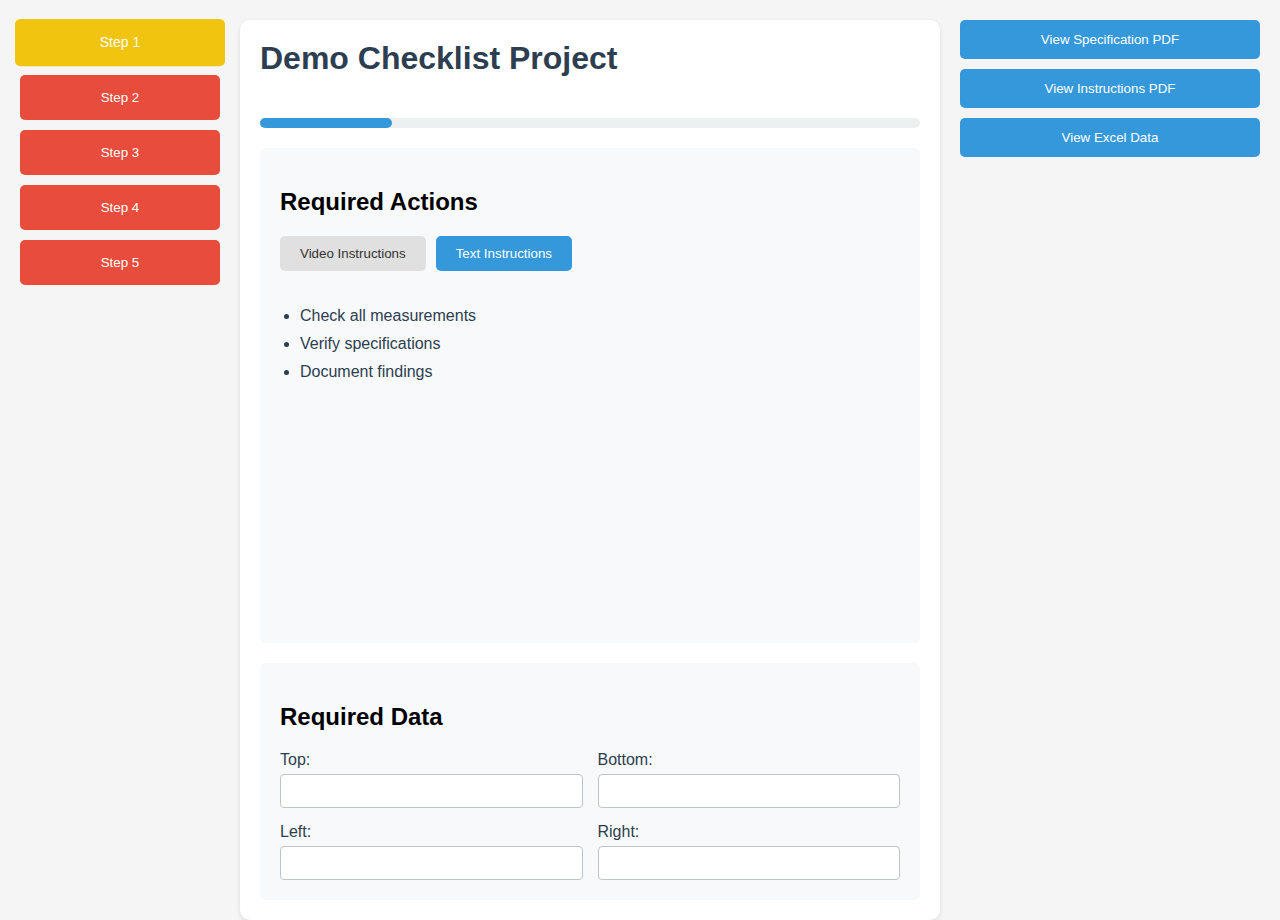
==== index.html @ e9ddf09e "Add files via upload" ====
<!DOCTYPE html>
<html lang="en">
<head>
    <meta charset="UTF-8">
    <meta name="viewport" content="width=device-width, initial-scale=1.0">
    <title>Demo Checklist Project</title>
    <link rel="stylesheet" href="styles.css">
</head>
<body>
    <div class="container">
        <!-- Left Column - Steps -->
        <div class="steps-column">
            <button class="step-btn current">Step 1</button>
            <button class="step-btn">Step 2</button>
            <button class="step-btn">Step 3</button>
            <button class="step-btn">Step 4</button>
            <button class="step-btn">Step 5</button>
        </div>

        <!-- Middle Column - Main Content -->
        <div class="main-content">
            <h1>Demo Checklist Project</h1>
            
            <!-- Progress Bar -->
            <div class="progress-container">
                <div class="progress-bar" id="progressBar"></div>
            </div>

            <!-- Action Window -->
            <div class="action-window">
                <div class="required-actions">
                    <h2>Required Actions</h2>
                    <div class="tabs">
                        <button class="tab-btn" data-tab="video">Video Instructions</button>
                        <button class="tab-btn active" data-tab="text">Text Instructions</button>
                    </div>
                    <div class="tab-content">
                        <div id="video" class="tab-pane">
                            <div class="video-player">
                                <video controls width="100%">
                                    <source src="sample.mp4" type="video/mp4">
                                    Your browser does not support the video tag.
                                </video>
                            </div>
                        </div>
                        <div id="text" class="tab-pane active">
                            <ul>
                                <li>Check all measurements</li>
                                <li>Verify specifications</li>
                                <li>Document findings</li>
                            </ul>
                        </div>
                    </div>
                </div>
                <div class="data-input">
                    <h2>Required Data</h2>
                    <div class="input-grid">
                        <div class="input-group">
                            <label for="top">Top:</label>
                            <input type="text" id="top" name="top">
                        </div>
                        <div class="input-group">
                            <label for="bottom">Bottom:</label>
                            <input type="text" id="bottom" name="bottom">
                        </div>
                        <div class="input-group">
                            <label for="left">Left:</label>
                            <input type="text" id="left" name="left">
                        </div>
                        <div class="input-group">
                            <label for="right">Right:</label>
                            <input type="text" id="right" name="right">
                        </div>
                    </div>
                </div>
            </div>
        </div>

        <!-- Right Column - Document Viewers -->
        <div class="doc-viewers">
            <button class="viewer-btn" onclick="openPDF('document1.pdf')">View Specification PDF</button>
            <button class="viewer-btn" onclick="openPDF('document2.pdf')">View Instructions PDF</button>
            <button class="viewer-btn" onclick="toggleExcelViewer()">View Excel Data</button>
            <div id="excelViewer" class="excel-viewer">
                <div class="excel-data">
                    <div id="sheet1" class="sheet">
                        <table>
                            <thead>
                                <tr>
                                    <th>Date</th>
                                    <th>Top</th>
                                    <th>Bottom</th>
                                    <th>Left</th>
                                    <th>Right</th>
                                </tr>
                            </thead>
                            <tbody>
                                <tr>
                                    <td>February 23, 2025</td>
                                    <td>10.52 mm</td>
                                    <td>10.48 mm</td>
                                    <td>15.02 mm</td>
                                    <td>15.01 mm</td>
                                </tr>
                            </tbody>
                        </table>
                    </div>
                    <div id="sheet2" class="sheet">
                        <table>
                            <thead>
                                <tr>
                                    <th>Date</th>
                                    <th>Top</th>
                                    <th>Bottom</th>
                                    <th>Left</th>
                                    <th>Right</th>
                                </tr>
                            </thead>
                            <tbody>
                                <tr>
                                    <td>February 23, 2025</td>
                                    <td>10.55 mm</td>
                                    <td>10.49 mm</td>
                                    <td>15.03 mm</td>
                                    <td>15.02 mm</td>
                                </tr>
                            </tbody>
                        </table>
                    </div>
                    <div id="sheet3" class="sheet">
                        <table>
                            <thead>
                                <tr>
                                    <th>Date</th>
                                    <th>Top</th>
                                    <th>Bottom</th>
                                    <th>Left</th>
                                    <th>Right</th>
                                </tr>
                            </thead>
                            <tbody>
                                <tr>
                                    <td>February 23, 2025</td>
                                    <td>10.51 mm</td>
                                    <td>10.50 mm</td>
                                    <td>15.01 mm</td>
                                    <td>15.00 mm</td>
                                </tr>
                            </tbody>
                        </table>
                    </div>
                    <div id="sheet4" class="sheet">
                        <table>
                            <thead>
                                <tr>
                                    <th>Date</th>
                                    <th>Top</th>
                                    <th>Bottom</th>
                                    <th>Left</th>
                                    <th>Right</th>
                                </tr>
                            </thead>
                            <tbody>
                                <tr>
                                    <td>February 23, 2025</td>
                                    <td>10.53 mm</td>
                                    <td>10.47 mm</td>
                                    <td>15.04 mm</td>
                                    <td>15.02 mm</td>
                                </tr>
                            </tbody>
                        </table>
                    </div>
                    <div id="sheet5" class="sheet">
                        <table>
                            <thead>
                                <tr>
                                    <th>Date</th>
                                    <th>Top</th>
                                    <th>Bottom</th>
                                    <th>Left</th>
                                    <th>Right</th>
                                </tr>
                            </thead>
                            <tbody>
                                <tr>
                                    <td>February 23, 2025</td>
                                    <td>10.54 mm</td>
                                    <td>10.46 mm</td>
                                    <td>15.05 mm</td>
                                    <td>15.03 mm</td>
                                </tr>
                            </tbody>
                        </table>
                    </div>
                </div>
            </div>
        </div>
    </div>
    <script src="script.js"></script>
</body>
</html>
---- styles.css ----
body {
    font-family: 'Segoe UI', Tahoma, Geneva, Verdana, sans-serif;
    margin: 0;
    padding: 0;
    background-color: #f5f5f5;
    height: 100vh;
    overflow: hidden;
}

.container {
    display: grid;
    grid-template-columns: 200px 1fr 300px;
    gap: 20px;
    height: 100vh;
    padding: 20px;
    box-sizing: border-box;
}

/* Steps Column */
.steps-column {
    display: flex;
    flex-direction: column;
    gap: 10px;
}

.step-btn {
    padding: 15px;
    border: none;
    border-radius: 5px;
    background-color: #e74c3c;
    color: white;
    cursor: pointer;
    transition: all 0.3s ease;
}

.step-btn:hover {
    opacity: 0.9;
}

.step-btn.completed {
    background-color: #2ecc71;
}

.step-btn.current {
    background-color: #f1c40f;
    transform: scale(1.05);
}

/* Main Content */
.main-content {
    background: white;
    padding: 20px;
    border-radius: 10px;
    box-shadow: 0 2px 5px rgba(0,0,0,0.1);
    display: flex;
    flex-direction: column;
    height: calc(100vh - 40px);
    overflow: hidden;
}

h1 {
    margin-top: 0;
    color: #2c3e50;
}

/* Progress Bar */
.progress-container {
    background-color: #ecf0f1;
    border-radius: 5px;
    margin: 20px 0;
    height: 10px;
}

.progress-bar {
    height: 100%;
    background-color: #3498db;
    border-radius: 5px;
    transition: width 0.3s ease;
}

/* Action Window */
.action-window {
    display: grid;
    grid-template-rows: 1fr auto;
    gap: 20px;
    overflow: hidden;
    flex: 1;
}

.required-actions {
    background-color: #f8f9fa;
    padding: 20px;
    border-radius: 5px;
    overflow: hidden;
    display: flex;
    flex-direction: column;
}

/* Tabs */
.tabs {
    display: flex;
    gap: 10px;
    margin-bottom: 20px;
}

.tab-btn {
    padding: 10px 20px;
    border: none;
    border-radius: 5px;
    background-color: #e0e0e0;
    color: #333;
    cursor: pointer;
    transition: all 0.3s ease;
}

.tab-btn.active {
    background-color: #3498db;
    color: white;
}

.tab-content {
    flex: 1;
    overflow: hidden;
}

.tab-pane {
    display: none;
    height: 100%;
}

.tab-pane.active {
    display: block;
}

/* Video Player */
.video-player {
    height: 100%;
    display: flex;
    align-items: center;
    justify-content: center;
    background: #000;
    border-radius: 5px;
    overflow: hidden;
}

.video-player video {
    max-height: 100%;
    width: 100%;
}

/* Text Instructions */
.required-actions ul {
    padding-left: 20px;
}

.required-actions li {
    margin: 10px 0;
    color: #2c3e50;
}

/* Data Input */
.data-input {
    background-color: #f8f9fa;
    padding: 20px;
    border-radius: 5px;
}

.input-grid {
    display: grid;
    grid-template-columns: repeat(2, 1fr);
    gap: 15px;
}

.input-group {
    display: flex;
    flex-direction: column;
    gap: 5px;
}

label {
    font-weight: 500;
    color: #2c3e50;
}

input {
    padding: 8px;
    border: 1px solid #bdc3c7;
    border-radius: 4px;
    font-size: 14px;
}

input:focus {
    outline: none;
    border-color: #3498db;
}

/* Document Viewers */
.doc-viewers {
    display: flex;
    flex-direction: column;
    gap: 10px;
    height: calc(100vh - 40px);
    overflow: hidden;
}

.viewer-btn {
    padding: 12px;
    background-color: #3498db;
    color: white;
    border: none;
    border-radius: 5px;
    cursor: pointer;
    transition: background-color 0.3s ease;
}

.viewer-btn:hover {
    background-color: #2980b9;
}

/* Excel Viewer */
.excel-viewer {
    display: none;
    background: white;
    border-radius: 5px;
    box-shadow: 0 2px 5px rgba(0,0,0,0.1);
    overflow: auto;
    padding: 15px;
    flex: 1;
}

.excel-data {
    width: 100%;
}

.sheet {
    display: none;
    width: 100%;
    margin-bottom: 15px;
}

.sheet.active {
    display: block;
}

/* Table Styles */
table {
    width: 100%;
    border-collapse: collapse;
    margin-top: 10px;
    font-size: 14px;
    background: white;
}

th, td {
    border: 1px solid #ddd;
    padding: 8px 12px;
    text-align: left;
}

th {
    background-color: #f5f5f5;
    font-weight: 600;
    color: #333;
    position: sticky;
    top: 0;
}

tbody tr:nth-child(even) {
    background-color: #f9f9f9;
}

tbody tr:hover {
    background-color: #f0f0f0;
}

/* Responsive adjustments */
@media (max-width: 1200px) {
    .container {
        grid-template-columns: 150px 1fr 250px;
    }
}

@media (max-width: 992px) {
    .container {
        grid-template-columns: 120px 1fr 200px;
    }
}
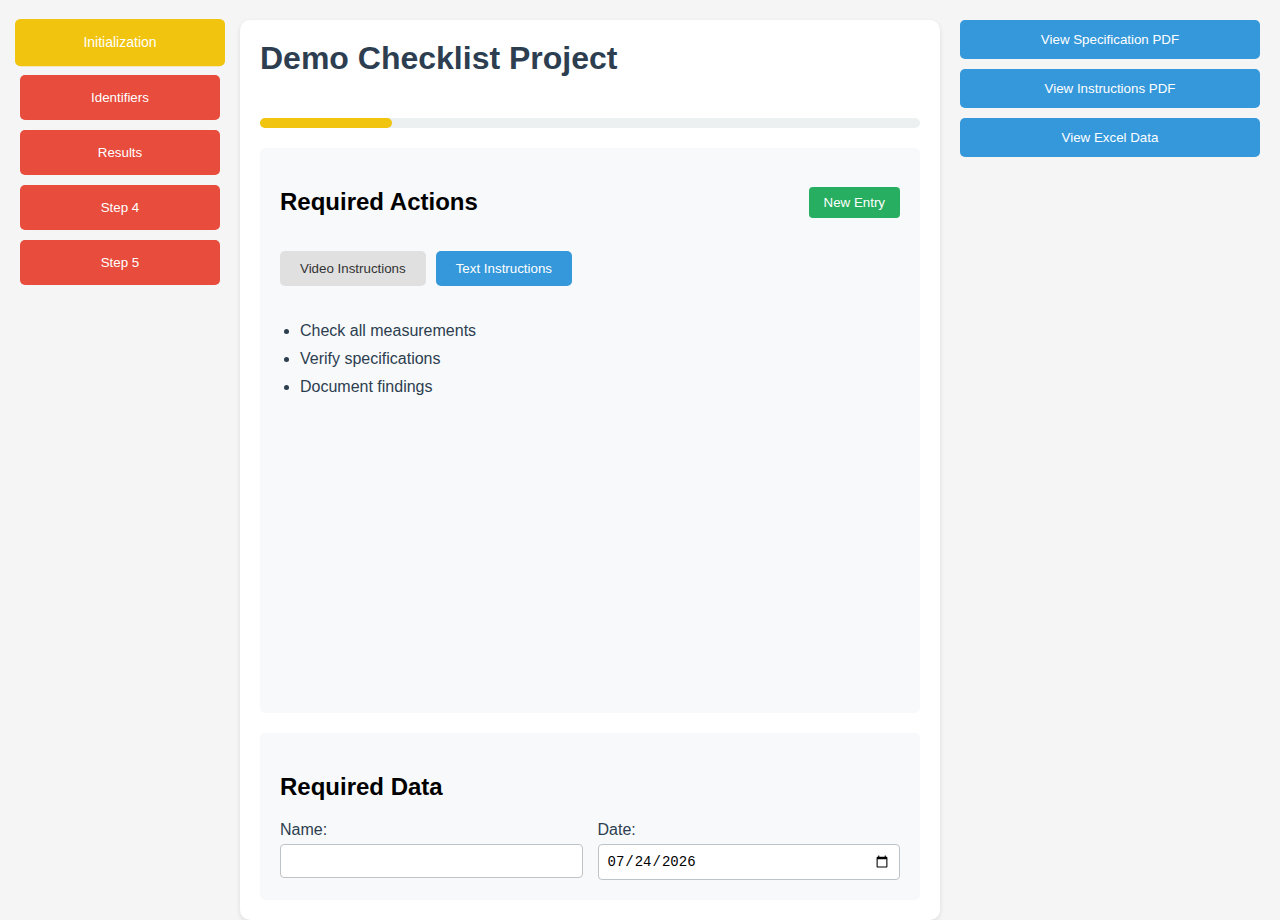
==== commit d7390225: "Add files via upload" ====
--- a/index.html
+++ b/index.html
@@ -10,9 +10,9 @@
     <div class="container">
         <!-- Left Column - Steps -->
         <div class="steps-column">
-            <button class="step-btn current">Step 1</button>
-            <button class="step-btn">Step 2</button>
-            <button class="step-btn">Step 3</button>
+            <button class="step-btn current">Initialization</button>
+            <button class="step-btn">Identifiers</button>
+            <button class="step-btn">Results</button>
             <button class="step-btn">Step 4</button>
             <button class="step-btn">Step 5</button>
         </div>
@@ -29,7 +29,10 @@
             <!-- Action Window -->
             <div class="action-window">
                 <div class="required-actions">
-                    <h2>Required Actions</h2>
+                    <div class="actions-header">
+                        <h2>Required Actions</h2>
+                        <button id="newEntryBtn" class="new-entry-btn">New Entry</button>
+                    </div>
                     <div class="tabs">
                         <button class="tab-btn" data-tab="video">Video Instructions</button>
                         <button class="tab-btn active" data-tab="text">Text Instructions</button>
@@ -54,22 +57,100 @@
                 </div>
                 <div class="data-input">
                     <h2>Required Data</h2>
-                    <div class="input-grid">
-                        <div class="input-group">
-                            <label for="top">Top:</label>
-                            <input type="text" id="top" name="top">
-                        </div>
-                        <div class="input-group">
-                            <label for="bottom">Bottom:</label>
-                            <input type="text" id="bottom" name="bottom">
-                        </div>
-                        <div class="input-group">
-                            <label for="left">Left:</label>
-                            <input type="text" id="left" name="left">
-                        </div>
-                        <div class="input-group">
-                            <label for="right">Right:</label>
-                            <input type="text" id="right" name="right">
+                    <div id="step1-fields" class="step-fields active">
+                        <div class="input-grid">
+                            <div class="input-group">
+                                <label for="name">Name:</label>
+                                <input type="text" id="name" name="name">
+                            </div>
+                            <div class="input-group">
+                                <label for="date">Date:</label>
+                                <input type="date" id="date" name="date">
+                            </div>
+                        </div>
+                    </div>
+                    <div id="step2-fields" class="step-fields">
+                        <div class="input-grid">
+                            <div class="input-group">
+                                <label for="partOrder">Part Order #:</label>
+                                <input type="text" id="partOrder" name="partOrder">
+                            </div>
+                            <div class="input-group">
+                                <label for="assemblyId">Assembly ID#:</label>
+                                <input type="text" id="assemblyId" name="assemblyId">
+                            </div>
+                            <div class="input-group">
+                                <label for="testEquipmentId">Test Equipment ID#:</label>
+                                <input type="text" id="testEquipmentId" name="testEquipmentId">
+                            </div>
+                            <div class="input-group">
+                                <label for="buildType">First build or Repair:</label>
+                                <select id="buildType" name="buildType">
+                                    <option value="">Select...</option>
+                                    <option value="First Build">First Build</option>
+                                    <option value="Repair">Repair</option>
+                                </select>
+                            </div>
+                        </div>
+                    </div>
+                    <div id="step3-fields" class="step-fields">
+                        <div class="input-grid">
+                            <div class="input-group">
+                                <label for="testResultTop">Test Result top:</label>
+                                <input type="text" id="testResultTop" name="testResultTop">
+                            </div>
+                            <div class="input-group">
+                                <label for="testResultMiddle">Test Result Middle:</label>
+                                <input type="text" id="testResultMiddle" name="testResultMiddle">
+                            </div>
+                            <div class="input-group">
+                                <label for="testResultBottom">Test Result Bottom:</label>
+                                <input type="text" id="testResultBottom" name="testResultBottom">
+                            </div>
+                            <div class="input-group">
+                                <label for="nextCalibrationDate">Next Calibration Date:</label>
+                                <input type="date" id="nextCalibrationDate" name="nextCalibrationDate">
+                            </div>
+                        </div>
+                    </div>
+                    <div id="step4-fields" class="step-fields">
+                        <div class="input-grid">
+                            <div class="input-group">
+                                <label for="top">Top:</label>
+                                <input type="text" id="top" name="top">
+                            </div>
+                            <div class="input-group">
+                                <label for="bottom">Bottom:</label>
+                                <input type="text" id="bottom" name="bottom">
+                            </div>
+                            <div class="input-group">
+                                <label for="left">Left:</label>
+                                <input type="text" id="left" name="left">
+                            </div>
+                            <div class="input-group">
+                                <label for="right">Right:</label>
+                                <input type="text" id="right" name="right">
+                            </div>
+                        </div>
+                    </div>
+                    <div id="step5-fields" class="step-fields">
+                        <div class="input-grid">
+                            <div class="input-group">
+                                <label for="top">Top:</label>
+                                <input type="text" id="top" name="top">
+                            </div>
+                            <div class="input-group">
+                                <label for="bottom">Bottom:</label>
+                                <input type="text" id="bottom" name="bottom">
+                            </div>
+                            <div class="input-group">
+                                <label for="left">Left:</label>
+                                <input type="text" id="left" name="left">
+                            </div>
+                            <div class="input-group">
+                                <label for="right">Right:</label>
+                                <input type="text" id="right" name="right">
+                            </div>
                         </div>
                     </div>
                 </div>
--- a/styles.css
+++ b/styles.css
@@ -87,6 +87,7 @@
     flex: 1;
 }
 
+/* Required Actions */
 .required-actions {
     background-color: #f8f9fa;
     padding: 20px;
@@ -94,6 +95,39 @@
     overflow: hidden;
     display: flex;
     flex-direction: column;
+}
+
+.actions-header {
+    display: flex;
+    justify-content: space-between;
+    align-items: center;
+    margin-bottom: 15px;
+}
+
+.new-entry-btn {
+    padding: 8px 15px;
+    background-color: #27ae60;
+    color: white;
+    border: none;
+    border-radius: 4px;
+    cursor: pointer;
+    font-weight: 500;
+    transition: background-color 0.3s ease;
+}
+
+.new-entry-btn:hover {
+    background-color: #219653;
+}
+
+/* Input validation */
+.input-error {
+    animation: flash-red 0.5s 3;
+    border-color: #e74c3c !important;
+}
+
+@keyframes flash-red {
+    0%, 100% { border-color: #e74c3c; }
+    50% { border-color: #bdc3c7; }
 }
 
 /* Tabs */
@@ -165,6 +199,14 @@
     border-radius: 5px;
 }
 
+.step-fields {
+    display: none;
+}
+
+.step-fields.active {
+    display: block;
+}
+
 .input-grid {
     display: grid;
     grid-template-columns: repeat(2, 1fr);
@@ -182,14 +224,14 @@
     color: #2c3e50;
 }
 
-input {
+input, select {
     padding: 8px;
     border: 1px solid #bdc3c7;
     border-radius: 4px;
     font-size: 14px;
 }
 
-input:focus {
+input:focus, select:focus {
     outline: none;
     border-color: #3498db;
 }
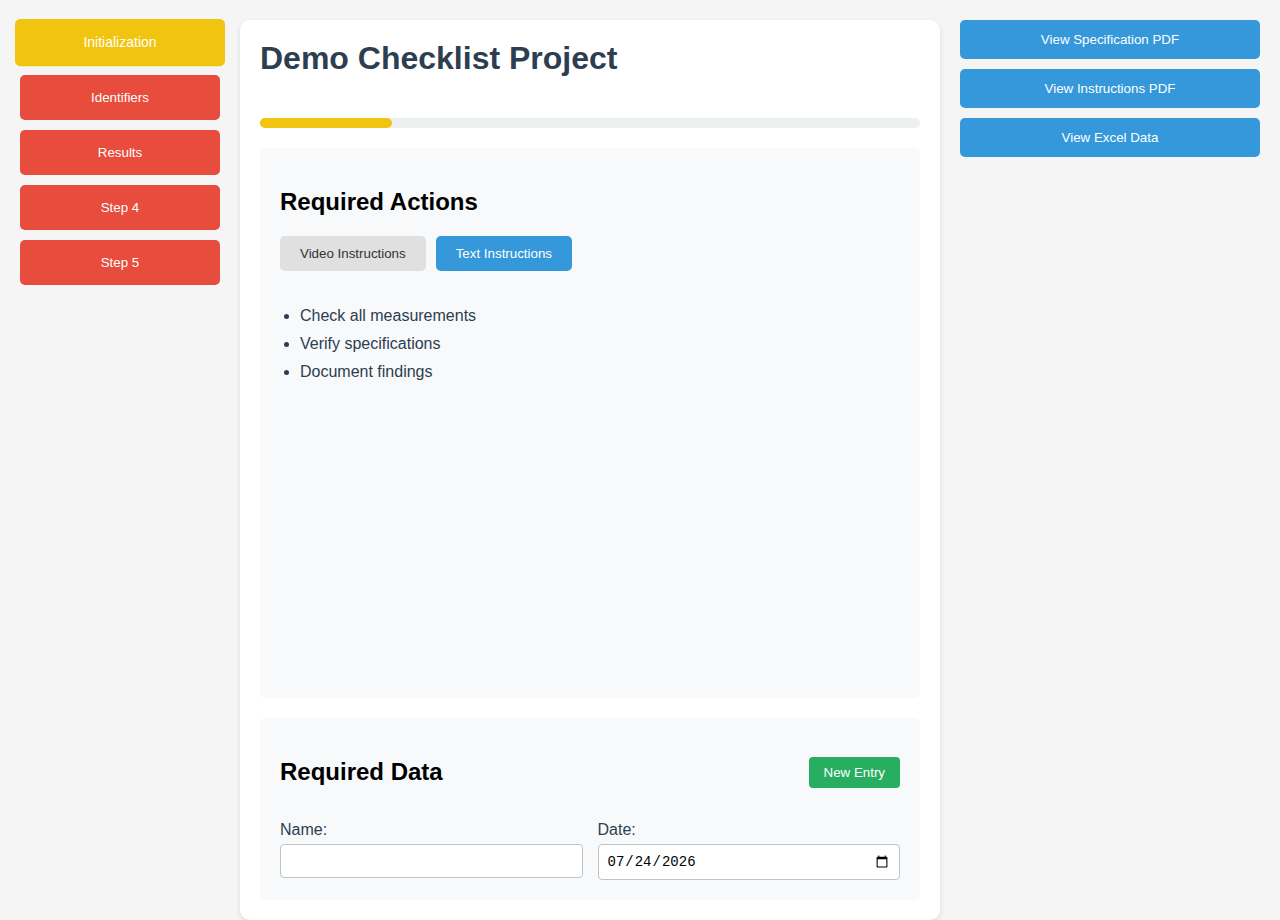
==== commit f95b2058: "Add files via upload" ====
--- a/index.html
+++ b/index.html
@@ -29,10 +29,7 @@
             <!-- Action Window -->
             <div class="action-window">
                 <div class="required-actions">
-                    <div class="actions-header">
-                        <h2>Required Actions</h2>
-                        <button id="newEntryBtn" class="new-entry-btn">New Entry</button>
-                    </div>
+                    <h2>Required Actions</h2>
                     <div class="tabs">
                         <button class="tab-btn" data-tab="video">Video Instructions</button>
                         <button class="tab-btn active" data-tab="text">Text Instructions</button>
@@ -56,7 +53,10 @@
                     </div>
                 </div>
                 <div class="data-input">
-                    <h2>Required Data</h2>
+                    <div class="data-header">
+                        <h2>Required Data</h2>
+                        <button id="newEntryBtn" class="new-entry-btn">New Entry</button>
+                    </div>
                     <div id="step1-fields" class="step-fields active">
                         <div class="input-grid">
                             <div class="input-group">
--- a/styles.css
+++ b/styles.css
@@ -199,6 +199,13 @@
     border-radius: 5px;
 }
 
+.data-header {
+    display: flex;
+    justify-content: space-between;
+    align-items: center;
+    margin-bottom: 15px;
+}
+
 .step-fields {
     display: none;
 }
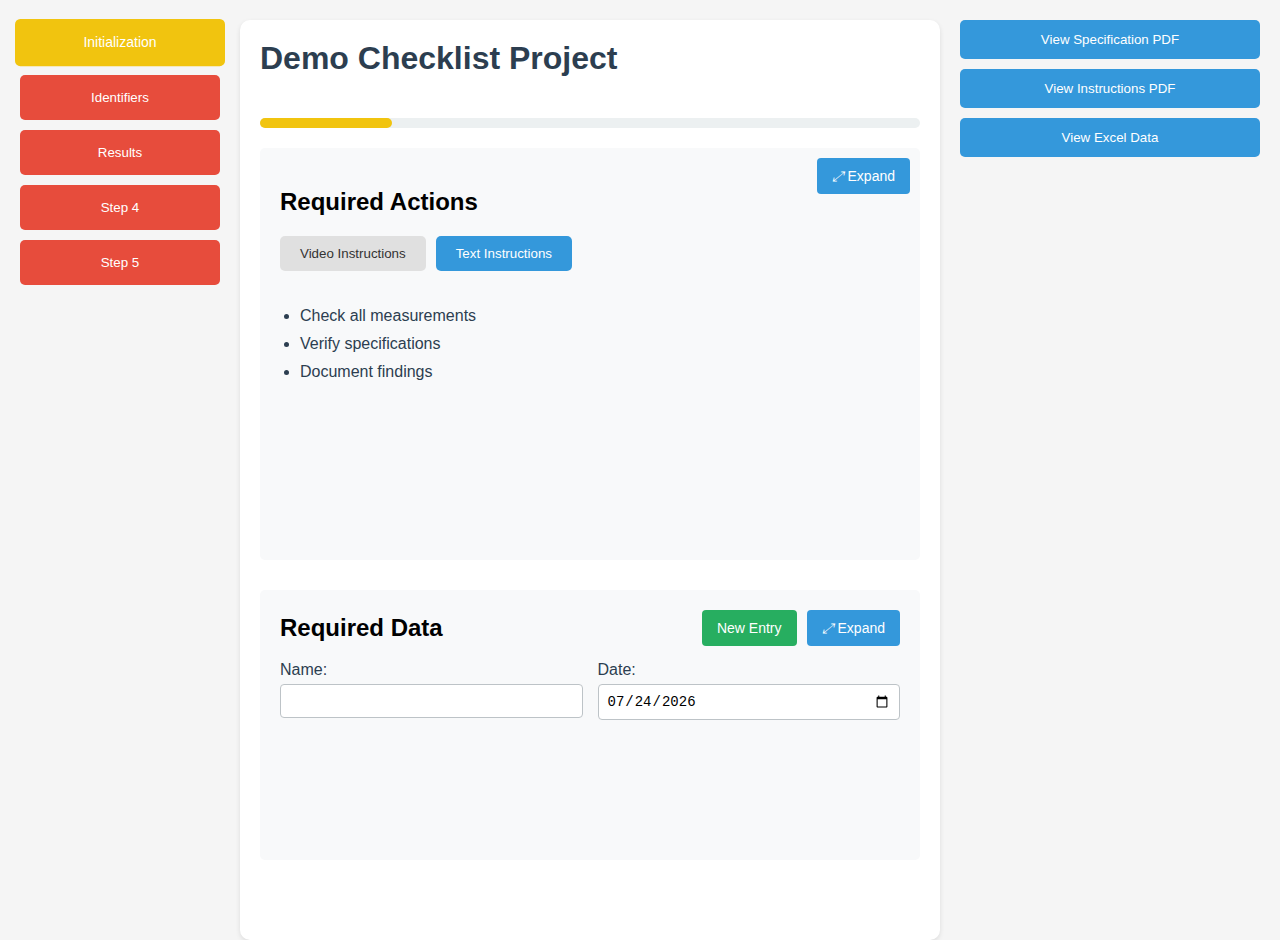
==== commit 889a0c29: "Add files via upload" ====
--- a/index.html
+++ b/index.html
@@ -7,6 +7,7 @@
     <link rel="stylesheet" href="styles.css">
 </head>
 <body>
+    <div id="overlay" class="overlay"></div>
     <div class="container">
         <!-- Left Column - Steps -->
         <div class="steps-column">
@@ -29,6 +30,9 @@
             <!-- Action Window -->
             <div class="action-window">
                 <div class="required-actions">
+                    <button class="pop-out-btn" data-section="required-actions">
+                        <i class="expand-icon">⤢</i> Expand
+                    </button>
                     <h2>Required Actions</h2>
                     <div class="tabs">
                         <button class="tab-btn" data-tab="video">Video Instructions</button>
@@ -55,7 +59,12 @@
                 <div class="data-input">
                     <div class="data-header">
                         <h2>Required Data</h2>
-                        <button id="newEntryBtn" class="new-entry-btn">New Entry</button>
+                        <div class="button-group">
+                            <button id="newEntryBtn" class="new-entry-btn">New Entry</button>
+                            <button class="pop-out-btn" data-section="data-input">
+                                <i class="expand-icon">⤢</i> Expand
+                            </button>
+                        </div>
                     </div>
                     <div id="step1-fields" class="step-fields active">
                         <div class="input-grid">
@@ -116,43 +125,45 @@
                     <div id="step4-fields" class="step-fields">
                         <div class="input-grid">
                             <div class="input-group">
-                                <label for="top">Top:</label>
-                                <input type="text" id="top" name="top">
-                            </div>
-                            <div class="input-group">
-                                <label for="bottom">Bottom:</label>
-                                <input type="text" id="bottom" name="bottom">
-                            </div>
-                            <div class="input-group">
-                                <label for="left">Left:</label>
-                                <input type="text" id="left" name="left">
-                            </div>
-                            <div class="input-group">
-                                <label for="right">Right:</label>
-                                <input type="text" id="right" name="right">
+                                <label for="top4">Top:</label>
+                                <input type="text" id="top4" name="top">
+                            </div>
+                            <div class="input-group">
+                                <label for="bottom4">Bottom:</label>
+                                <input type="text" id="bottom4" name="bottom">
+                            </div>
+                            <div class="input-group">
+                                <label for="left4">Left:</label>
+                                <input type="text" id="left4" name="left">
+                            </div>
+                            <div class="input-group">
+                                <label for="right4">Right:</label>
+                                <input type="text" id="right4" name="right">
                             </div>
                         </div>
                     </div>
                     <div id="step5-fields" class="step-fields">
                         <div class="input-grid">
                             <div class="input-group">
-                                <label for="top">Top:</label>
-                                <input type="text" id="top" name="top">
-                            </div>
-                            <div class="input-group">
-                                <label for="bottom">Bottom:</label>
-                                <input type="text" id="bottom" name="bottom">
-                            </div>
-                            <div class="input-group">
-                                <label for="left">Left:</label>
-                                <input type="text" id="left" name="left">
-                            </div>
-                            <div class="input-group">
-                                <label for="right">Right:</label>
-                                <input type="text" id="right" name="right">
-                            </div>
-                        </div>
-                    </div>
+                                <label for="top5">Top:</label>
+                                <input type="text" id="top5" name="top">
+                            </div>
+                            <div class="input-group">
+                                <label for="bottom5">Bottom:</label>
+                                <input type="text" id="bottom5" name="bottom">
+                            </div>
+                            <div class="input-group">
+                                <label for="left5">Left:</label>
+                                <input type="text" id="left5" name="left">
+                            </div>
+                            <div class="input-group">
+                                <label for="right5">Right:</label>
+                                <input type="text" id="right5" name="right">
+                            </div>
+                        </div>
+                    </div>
+                    <!-- Bottom spacer -->
+                    <div class="bottom-spacer"></div>
                 </div>
             </div>
         </div>
@@ -163,6 +174,9 @@
             <button class="viewer-btn" onclick="openPDF('document2.pdf')">View Instructions PDF</button>
             <button class="viewer-btn" onclick="toggleExcelViewer()">View Excel Data</button>
             <div id="excelViewer" class="excel-viewer">
+                <button class="pop-out-btn" data-section="excel-viewer">
+                    <i class="expand-icon">⤢</i> Expand
+                </button>
                 <div class="excel-data">
                     <div id="sheet1" class="sheet">
                         <table>
--- a/styles.css
+++ b/styles.css
@@ -50,12 +50,13 @@
 .main-content {
     background: white;
     padding: 20px;
+    padding-bottom: 40px; /* Add extra padding at the bottom */
     border-radius: 10px;
     box-shadow: 0 2px 5px rgba(0,0,0,0.1);
     display: flex;
     flex-direction: column;
     height: calc(100vh - 40px);
-    overflow: hidden;
+    overflow: auto; /* Changed from hidden to auto to allow scrolling */
 }
 
 h1 {
@@ -82,9 +83,10 @@
 .action-window {
     display: grid;
     grid-template-rows: 1fr auto;
-    gap: 20px;
-    overflow: hidden;
+    gap: 30px; /* Increased gap between sections */
+    overflow: auto; /* Changed from hidden to auto to allow scrolling */
     flex: 1;
+    padding-bottom: 20px; /* Added padding at the bottom */
 }
 
 /* Required Actions */
@@ -95,6 +97,7 @@
     overflow: hidden;
     display: flex;
     flex-direction: column;
+    position: relative; /* For the pop-out button */
 }
 
 .actions-header {
@@ -105,7 +108,7 @@
 }
 
 .new-entry-btn {
-    padding: 8px 15px;
+    padding: 10px 15px;
     background-color: #27ae60;
     color: white;
     border: none;
@@ -113,6 +116,10 @@
     cursor: pointer;
     font-weight: 500;
     transition: background-color 0.3s ease;
+    display: flex;
+    align-items: center;
+    font-size: 14px;
+    height: 36px;
 }
 
 .new-entry-btn:hover {
@@ -197,6 +204,8 @@
     background-color: #f8f9fa;
     padding: 20px;
     border-radius: 5px;
+    position: relative; /* For the pop-out button */
+    margin-bottom: 20px; /* Add margin at the bottom */
 }
 
 .data-header {
@@ -204,6 +213,21 @@
     justify-content: space-between;
     align-items: center;
     margin-bottom: 15px;
+    position: relative;
+    height: 36px;
+}
+
+.button-group {
+    display: flex;
+    gap: 10px;
+    align-items: center;
+}
+
+/* Adjust pop-out button in data-input section */
+.data-input .pop-out-btn {
+    position: relative;
+    top: auto;
+    right: auto;
 }
 
 .step-fields {
@@ -275,6 +299,120 @@
     overflow: auto;
     padding: 15px;
     flex: 1;
+    position: relative; /* For the pop-out button */
+}
+
+/* Pop-out functionality */
+.pop-out-btn {
+    position: absolute;
+    top: 10px;
+    right: 10px;
+    background-color: #3498db;
+    color: white;
+    border: none;
+    border-radius: 4px;
+    padding: 10px 15px;
+    cursor: pointer;
+    font-size: 14px;
+    z-index: 10;
+    display: flex;
+    align-items: center;
+    gap: 5px;
+    height: 36px;
+}
+
+.pop-out-btn:hover {
+    background-color: #2980b9;
+}
+
+.pop-out-btn i {
+    font-size: 14px;
+}
+
+.popped-out {
+    position: fixed !important;
+    top: 50% !important;
+    left: 50% !important;
+    transform: translate(-50%, -50%) !important;
+    z-index: 1000 !important;
+    width: 80% !important;
+    height: 80% !important;
+    max-width: 1200px !important;
+    max-height: 800px !important;
+    box-shadow: 0 5px 15px rgba(0,0,0,0.3) !important;
+    border: 1px solid #ddd !important;
+    overflow: auto !important;
+    background-color: white !important;
+    padding: 25px !important;
+    display: flex !important;
+    flex-direction: column !important;
+}
+
+/* Ensure content is visible in popped-out state */
+.popped-out .tab-content,
+.popped-out .excel-data,
+.popped-out .input-grid {
+    flex: 1 !important;
+    overflow: auto !important;
+}
+
+.popped-out.required-actions .tab-pane.active {
+    height: auto !important;
+    max-height: calc(80vh - 100px) !important;
+    overflow: auto !important;
+}
+
+.popped-out.excel-viewer {
+    padding-top: 40px !important;
+}
+
+.popped-out .pop-out-btn {
+    position: absolute !important;
+    top: 10px !important;
+    right: 10px !important;
+}
+
+/* Fix button alignment in popped-out data-input section */
+.popped-out.data-input .button-group {
+    position: absolute;
+    top: 10px;
+    right: 10px;
+    z-index: 1001;
+    display: flex;
+    gap: 10px; /* Consistent gap between buttons */
+    align-items: center;
+}
+
+.popped-out.data-input .data-header {
+    margin-top: 50px; /* Add space for the buttons */
+    position: relative;
+}
+
+/* Remove individual button margin since we're using gap */
+.popped-out.data-input .new-entry-btn {
+    margin-right: 0;
+}
+
+/* Make the redock button match the new entry button style in popped out state */
+.popped-out.data-input .pop-out-btn {
+    position: static !important;
+    top: auto !important;
+    right: auto !important;
+}
+
+.overlay {
+    position: fixed;
+    top: 0;
+    left: 0;
+    width: 100%;
+    height: 100%;
+    background-color: rgba(0, 0, 0, 0.5);
+    z-index: 999;
+    display: none;
+}
+
+.overlay.active {
+    display: block;
 }
 
 .excel-data {
@@ -322,6 +460,15 @@
     background-color: #f0f0f0;
 }
 
+/* Bottom spacer */
+.bottom-spacer {
+    height: 100px;
+    width: 100%;
+    min-height: 100px; /* Ensure minimum height */
+    /* Removed background-color */
+    margin-top: 20px; /* Add some space above */
+}
+
 /* Responsive adjustments */
 @media (max-width: 1200px) {
     .container {
